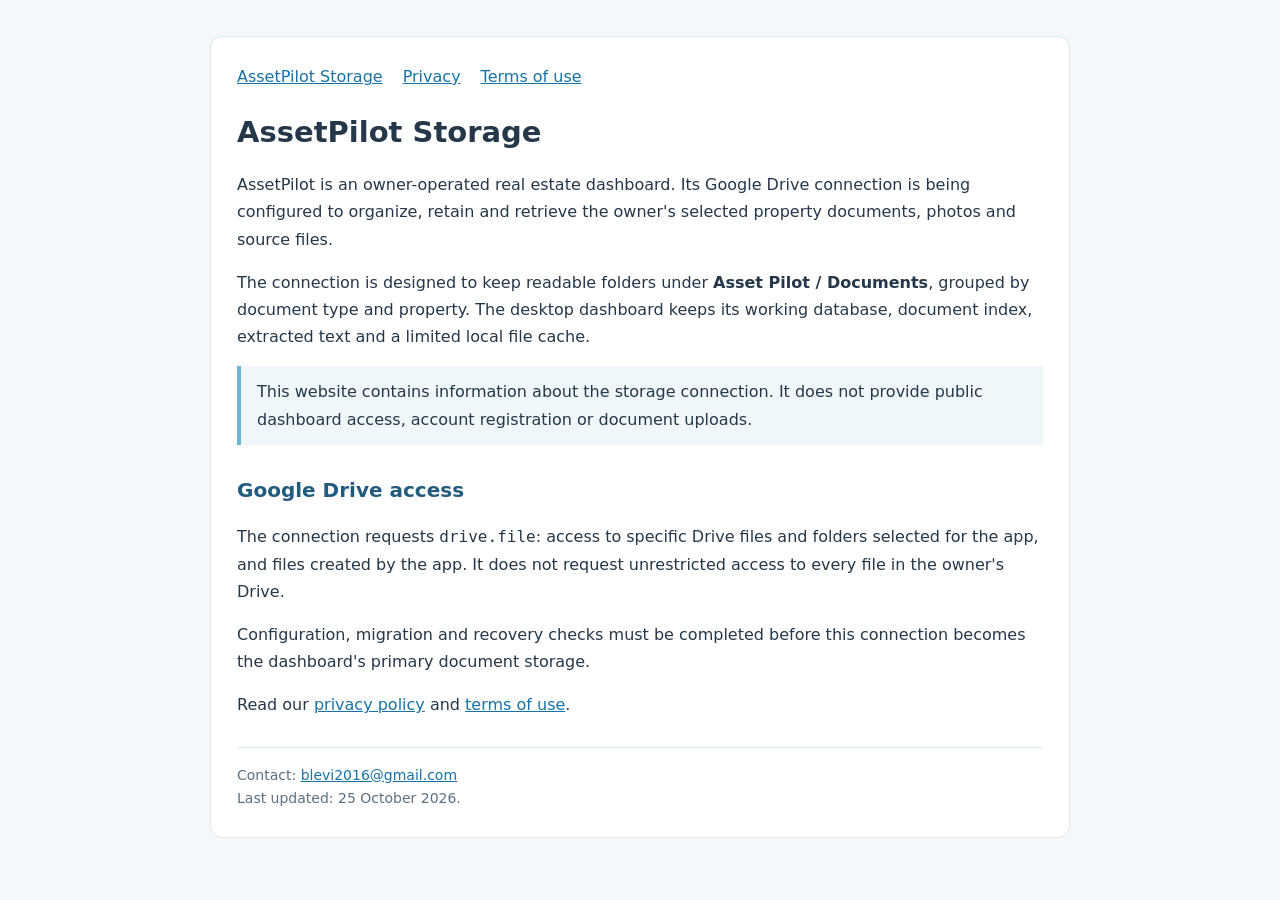
==== index.html @ ad09d127 "Publish approved storage information and privacy pages" ====
<!doctype html>
<html lang="en"><head><meta charset="utf-8"><meta name="viewport" content="width=device-width,initial-scale=1"><meta name="robots" content="noindex,nofollow"><title>AssetPilot Storage</title><link rel="stylesheet" href="style.css"></head><body><main><nav aria-label="Information pages"><a href="index.html">AssetPilot Storage</a><a href="privacy.html">Privacy</a><a href="terms.html">Terms of use</a></nav><h1>AssetPilot Storage</h1><p>AssetPilot is an owner-operated real estate dashboard. Its Google Drive connection is being configured to organize, retain and retrieve the owner's selected property documents, photos and source files.</p><p>The connection is designed to keep readable folders under <strong>Asset Pilot / Documents</strong>, grouped by document type and property. The desktop dashboard keeps its working database, document index, extracted text and a limited local file cache.</p><div class="note">This website contains information about the storage connection. It does not provide public dashboard access, account registration or document uploads.</div><h2>Google Drive access</h2><p>The connection requests <code>drive.file</code>: access to specific Drive files and folders selected for the app, and files created by the app. It does not request unrestricted access to every file in the owner's Drive.</p><p>Configuration, migration and recovery checks must be completed before this connection becomes the dashboard's primary document storage.</p><p>Read our <a href="privacy.html">privacy policy</a> and <a href="terms.html">terms of use</a>.</p><footer class="muted">Contact: <a href="mailto:blevi2016@gmail.com">blevi2016@gmail.com</a><br>Last updated: 25 October 2026.</footer></main></body></html>
---- style.css ----
*{box-sizing:border-box}body{margin:0;background:#f4f8fa;color:#243849;font:16px/1.7 system-ui,-apple-system,Arial,sans-serif}main{max-width:860px;margin:36px auto;padding:26px;background:#fff;border:1px solid #dce8ef;border-radius:12px}nav{display:flex;flex-wrap:wrap;gap:20px;margin-bottom:24px}a{color:#1673a9}h1{font-size:29px;line-height:1.3}h2{font-size:20px;margin-top:28px;color:#215b7d}.muted{color:#5b7181;font-size:14px}.note{background:#eff7fb;border-left:4px solid #69b6d9;padding:12px 16px}footer{border-top:1px solid #dce8ef;margin-top:28px;padding-top:16px}@media(max-width:650px){main{margin:12px;padding:18px}h1{font-size:25px}}
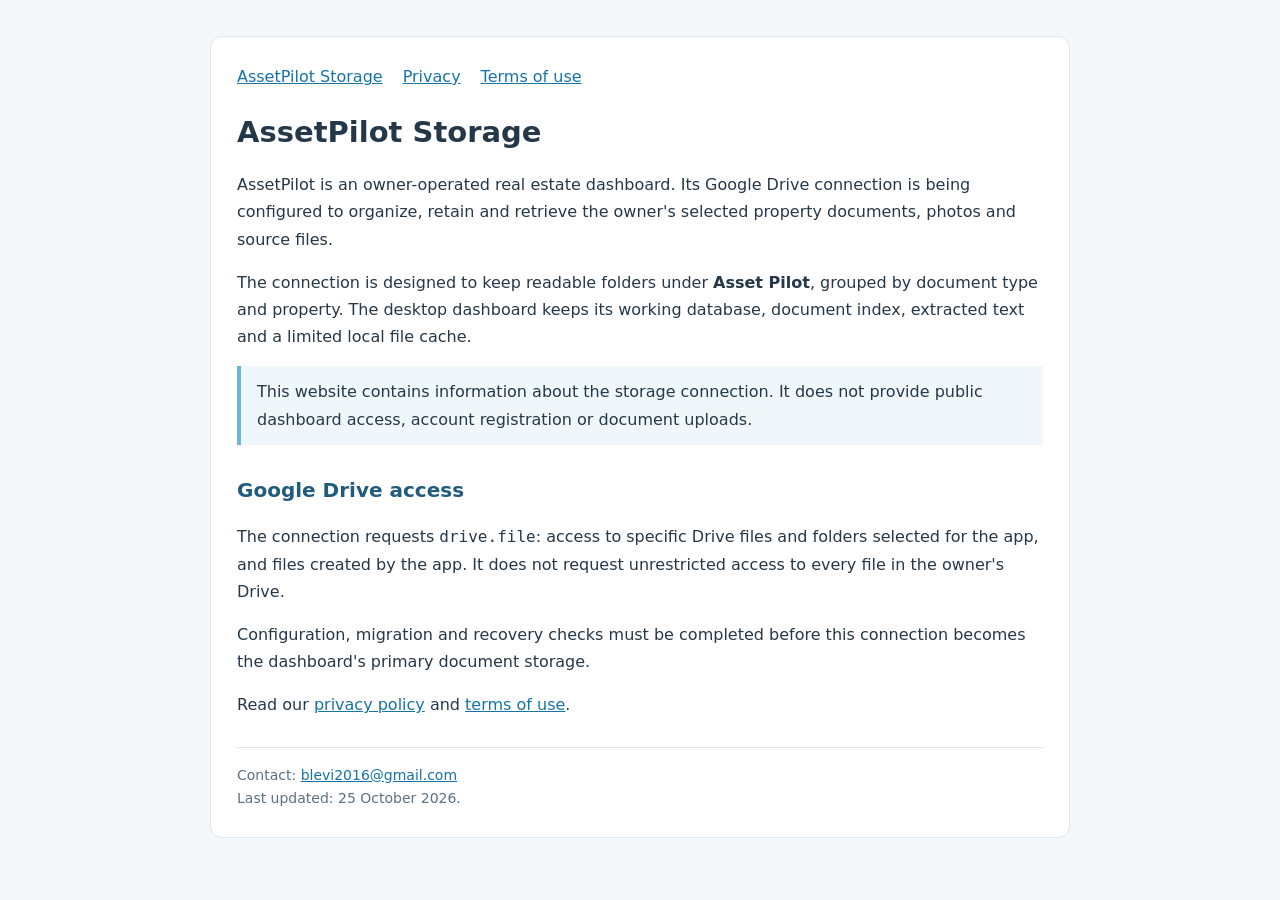
==== commit f4bbf21f: "Use the owner-approved direct Asset Pilot folder layout" ====
--- a/index.html
+++ b/index.html
@@ -1,2 +1,2 @@
 <!doctype html>
-<html lang="en"><head><meta charset="utf-8"><meta name="viewport" content="width=device-width,initial-scale=1"><meta name="robots" content="noindex,nofollow"><title>AssetPilot Storage</title><link rel="stylesheet" href="style.css"></head><body><main><nav aria-label="Information pages"><a href="index.html">AssetPilot Storage</a><a href="privacy.html">Privacy</a><a href="terms.html">Terms of use</a></nav><h1>AssetPilot Storage</h1><p>AssetPilot is an owner-operated real estate dashboard. Its Google Drive connection is being configured to organize, retain and retrieve the owner's selected property documents, photos and source files.</p><p>The connection is designed to keep readable folders under <strong>Asset Pilot / Documents</strong>, grouped by document type and property. The desktop dashboard keeps its working database, document index, extracted text and a limited local file cache.</p><div class="note">This website contains information about the storage connection. It does not provide public dashboard access, account registration or document uploads.</div><h2>Google Drive access</h2><p>The connection requests <code>drive.file</code>: access to specific Drive files and folders selected for the app, and files created by the app. It does not request unrestricted access to every file in the owner's Drive.</p><p>Configuration, migration and recovery checks must be completed before this connection becomes the dashboard's primary document storage.</p><p>Read our <a href="privacy.html">privacy policy</a> and <a href="terms.html">terms of use</a>.</p><footer class="muted">Contact: <a href="mailto:blevi2016@gmail.com">blevi2016@gmail.com</a><br>Last updated: 25 October 2026.</footer></main></body></html>
+<html lang="en"><head><meta charset="utf-8"><meta name="viewport" content="width=device-width,initial-scale=1"><meta name="robots" content="noindex,nofollow"><title>AssetPilot Storage</title><link rel="stylesheet" href="style.css"></head><body><main><nav aria-label="Information pages"><a href="index.html">AssetPilot Storage</a><a href="privacy.html">Privacy</a><a href="terms.html">Terms of use</a></nav><h1>AssetPilot Storage</h1><p>AssetPilot is an owner-operated real estate dashboard. Its Google Drive connection is being configured to organize, retain and retrieve the owner's selected property documents, photos and source files.</p><p>The connection is designed to keep readable folders under <strong>Asset Pilot</strong>, grouped by document type and property. The desktop dashboard keeps its working database, document index, extracted text and a limited local file cache.</p><div class="note">This website contains information about the storage connection. It does not provide public dashboard access, account registration or document uploads.</div><h2>Google Drive access</h2><p>The connection requests <code>drive.file</code>: access to specific Drive files and folders selected for the app, and files created by the app. It does not request unrestricted access to every file in the owner's Drive.</p><p>Configuration, migration and recovery checks must be completed before this connection becomes the dashboard's primary document storage.</p><p>Read our <a href="privacy.html">privacy policy</a> and <a href="terms.html">terms of use</a>.</p><footer class="muted">Contact: <a href="mailto:blevi2016@gmail.com">blevi2016@gmail.com</a><br>Last updated: 25 October 2026.</footer></main></body></html>
